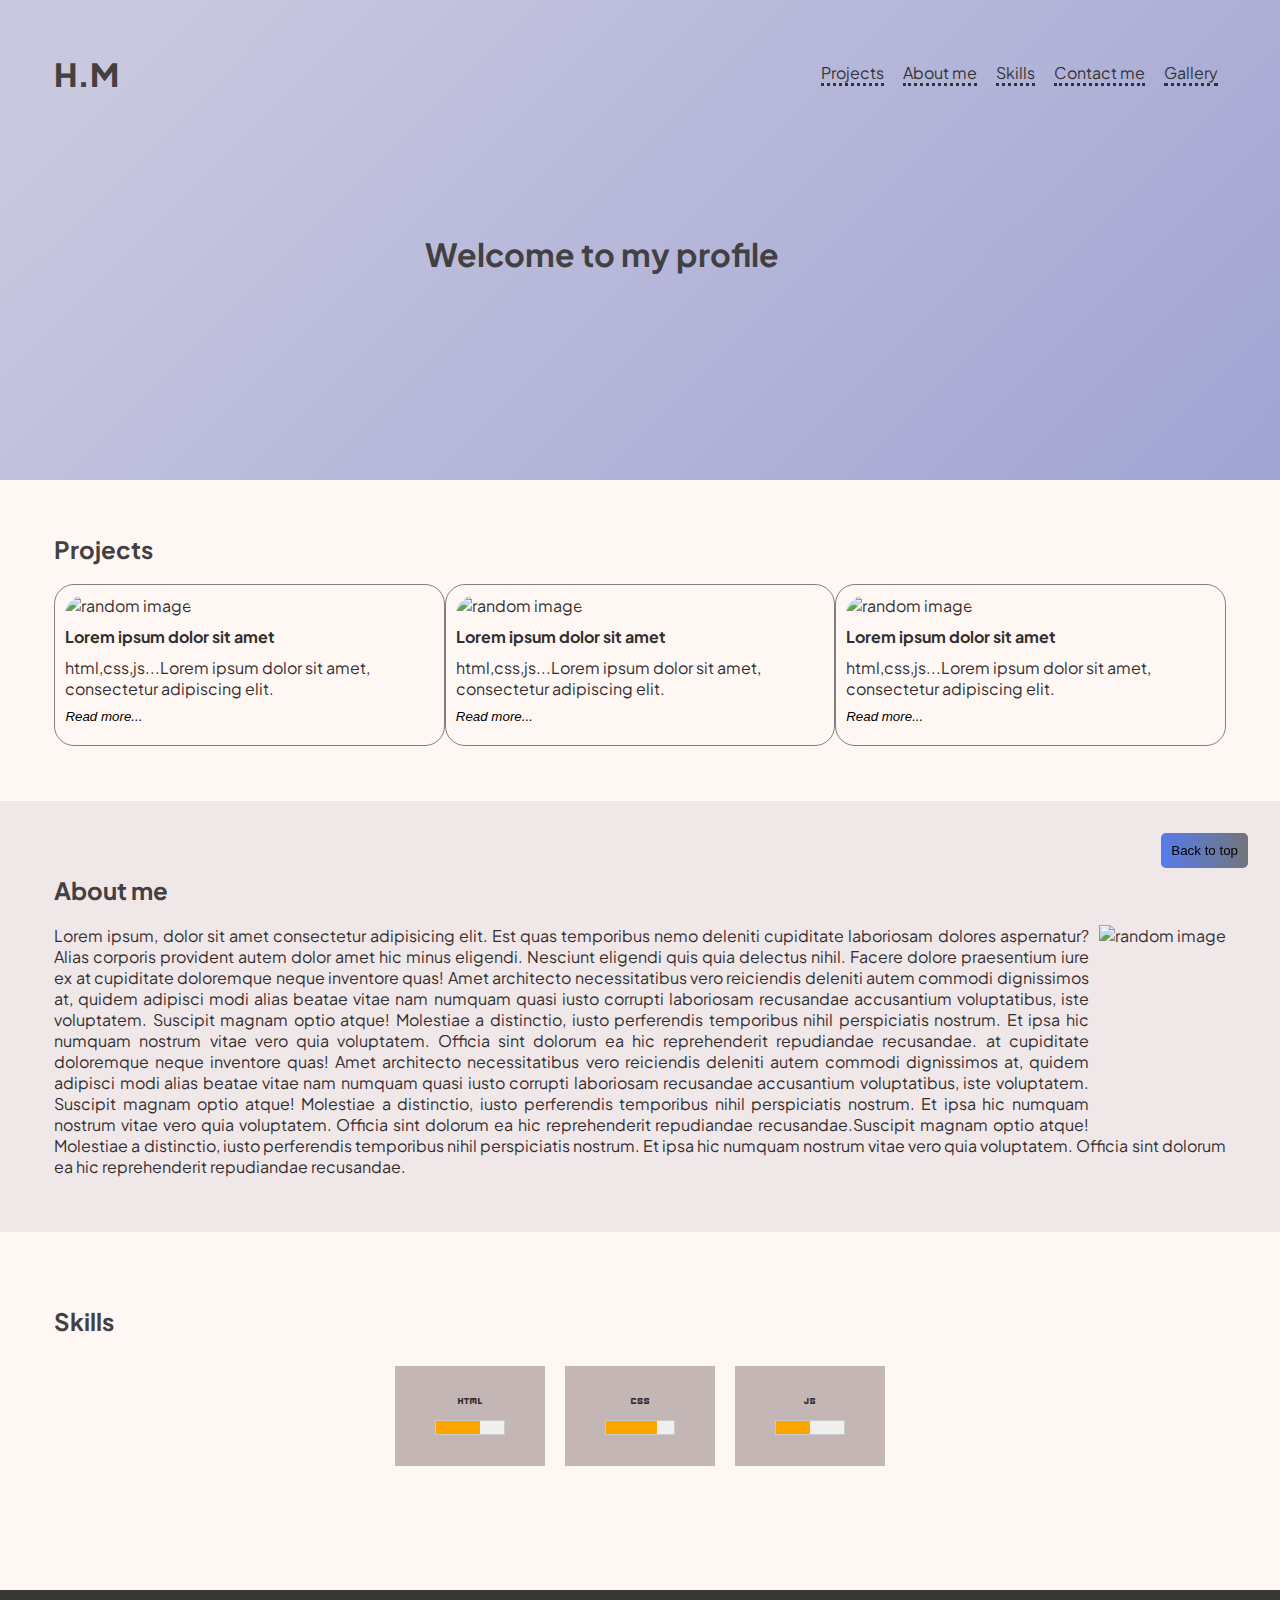
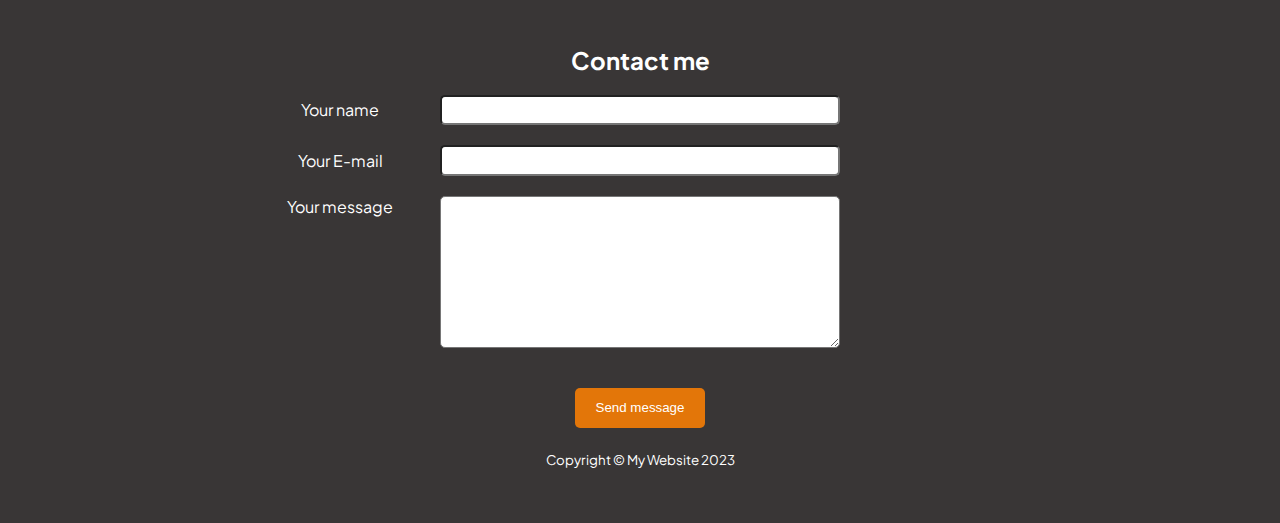
==== index.html @ 690befd4 "portfolio completed" ====
<!DOCTYPE html>
<html lang="zxx">
  <head>
    <meta charset="UTF-8" />
    <meta name="viewport" content="width=device-width, initial-scale=1.0" />
    <title>H.M</title>
    <script
      src="https://kit.fontawesome.com/edcdbce4e1.js"
      crossorigin="anonymous"
    ></script>
    <link
      rel="stylesheet"
      href="https://fonts.googleapis.com/css2?family=Material+Symbols+Outlined:opsz,wght,FILL,GRAD@24,400,0,0"
    />
    <link
      rel="stylesheet"
      href="https://fonts.googleapis.com/css2?family=Material+Symbols+Outlined:opsz,wght,FILL,GRAD@24,400,0,0"
    />

    <link rel="preconnect" href="https://fonts.googleapis.com" />
    <link rel="preconnect" href="https://fonts.gstatic.com" crossorigin />
    <link
      href="https://fonts.googleapis.com/css2?family=Inter:wght@100&family=Lato:wght@300;400&family=Nunito+Sans:ital,opsz,wght@1,6..12,200;1,6..12,700&family=Plus+Jakarta+Sans:wght@300;700;800&family=Roboto+Condensed:wght@300&family=Source+Sans+3:wght@300&family=Work+Sans:wght@100&display=swap"
      rel="stylesheet"
    />
    <link rel="icon" type="image/x-icon" href="v1021-150.jpg" />

    <link rel="stylesheet" href="./style.css" />
  </head>
  <body>
    <main>
      <header>
        <div class="header-divv">
          <h1><strong>H.M</strong></h1>
          <p class="header-par">Welcome to my profile</p>
          <nav>
            <ul class="main-page-ul">
              <li><a href="#projects">Projects</a></li>
              <li><a href="#aboutme">About me</a></li>
              <li><a href="#skills">Skills</a></li>
              <li><a href="#contactme">Contact me</a></li>
              <li><a href="./gallery.html">Gallery</a></li>
            </ul>
          </nav>
          <button class="mobile-menu">
            <span class="material-symbols-outlined"> menu </span>
          </button>
        </div>
      </header>

      <section id="projects">
        <h2>Projects</h2>
        <div class="cards-container">
          <div class="card-one card">
            <img
              src="https://picsum.photos/200/300"
              class="cardImg"
              alt="random image"
            />
            <h4 class="firstPara project-element">
              Lorem ipsum dolor sit amet
            </h4>
            <p class="project-element">
              <span id="dots1">html,css,js...</span>Lorem ipsum dolor sit amet,
              consectetur adipiscing elit.<span id="more1"
                >erisque enim ligula venenatis dolor. Maecenas nisl est,
                ultrices nec congue eget, auctor vitae massa. Fusce luctus
                vestibulum augue ut aliquet.</span
              >
            </p>
            <button
              class="project-element btn"
              onclick="seeMoreLink(1)"
              id="myBtn1"
            >
              <i>Read more...</i>
            </button>
          </div>
          <div class="card-two card">
            <img
              src="https://picsum.photos/200/300"
              class="cardImg"
              alt="random image"
            />
            <h4 class="firstPara project-element">
              Lorem ipsum dolor sit amet
            </h4>
            <p class="project-element">
              <span id="dots2">html,css,js...</span>Lorem ipsum dolor sit amet,
              consectetur adipiscing elit.<span id="more2"
                >erisque enim ligula venenatis dolor. Maecenas nisl est,
                ultrices nec congue eget, auctor vitae massa. Fusce luctus
                vestibulum augue ut aliquet.</span
              >
            </p>
            <button
              class="project-element btn"
              onclick="seeMoreLink(2)"
              id="myBtn2"
            >
              <i>Read more...</i>
            </button>
          </div>
          <div class="card-three card">
            <img
              src="https://picsum.photos/200/300"
              class="cardImg"
              alt="random image"
            />
            <h4 class="firstPara project-element">
              Lorem ipsum dolor sit amet
            </h4>
            <p class="project-element">
              <span id="dots3">html,css,js...</span>Lorem ipsum dolor sit amet,
              consectetur adipiscing elit.<span id="more3"
                >erisque enim ligula venenatis dolor. Maecenas nisl est,
                ultrices nec congue eget, auctor vitae massa. Fusce luctus
                vestibulum augue ut aliquet.</span
              >
            </p>
            <button
              class="project-element btn"
              onclick="seeMoreLink(3)"
              id="myBtn3"
            >
              <i>Read more...</i>
            </button>
          </div>
        </div>
      </section>
      <section id="aboutme">
        <h2 class="titlee">About me</h2>
        <div class="new">
          <img
            src="https://picsum.photos/200/300"
            class="skills-img"
            alt="random image"
          />
          <p class="skills-para">
            Lorem ipsum, dolor sit amet consectetur adipisicing elit. Est quas
            temporibus nemo deleniti cupiditate laboriosam dolores aspernatur?
            Alias corporis provident autem dolor amet hic minus eligendi.
            Nesciunt eligendi quis quia delectus nihil. Facere dolore
            praesentium iure ex at cupiditate doloremque neque inventore quas!
            Amet architecto necessitatibus vero reiciendis deleniti autem
            commodi dignissimos at, quidem adipisci modi alias beatae vitae nam
            numquam quasi iusto corrupti laboriosam recusandae accusantium
            voluptatibus, iste voluptatem. Suscipit magnam optio atque!
            Molestiae a distinctio, iusto perferendis temporibus nihil
            perspiciatis nostrum. Et ipsa hic numquam nostrum vitae vero quia
            voluptatem. Officia sint dolorum ea hic reprehenderit repudiandae
            recusandae. at cupiditate doloremque neque inventore quas! Amet
            architecto necessitatibus vero reiciendis deleniti autem commodi
            dignissimos at, quidem adipisci modi alias beatae vitae nam numquam
            quasi iusto corrupti laboriosam recusandae accusantium voluptatibus,
            iste voluptatem. Suscipit magnam optio atque! Molestiae a
            distinctio, iusto perferendis temporibus nihil perspiciatis nostrum.
            Et ipsa hic numquam nostrum vitae vero quia voluptatem. Officia sint
            dolorum ea hic reprehenderit repudiandae recusandae.Suscipit magnam
            optio atque! Molestiae a distinctio, iusto perferendis temporibus
            nihil perspiciatis nostrum. Et ipsa hic numquam nostrum vitae vero
            quia voluptatem. Officia sint dolorum ea hic reprehenderit
            repudiandae recusandae.
          </p>
        </div>
      </section>
      <section id="skills">
        <h2 class="titlee">Skills</h2>
        <div class="icons-conatiner">
          <div class="icon">
            <i class="fa-brands fa-html5 fa-2x"></i>
            <span class="material-symbols-outlined"> html </span>
            <meter min="0" low="40" high="95" max="100" value="65"></meter>
          </div>
          <div class="icon">
            <i class="fa-brands fa-css3 fa-2x"></i>
            <span class="material-symbols-outlined"> css </span
            ><meter min="0" low="40" high="95" max="100" value="75"></meter>
          </div>
          <div class="icon">
            <i class="fa-brands fa-js fa-2x"></i>
            <span class="material-symbols-outlined"> javascript </span
            ><meter min="0" low="40" high="95" max="100" value="50"></meter>
          </div>
        </div>
      </section>
    </main>
    <footer id="contactme">
      <h2 class="conatct-me-heading">Contact me</h2>
      <form>
        <div class="one">
          <label for="name-text">Your name</label>
          <input type="text" id="name-text" class="input1" />
        </div>
        <div class="one">
          <label for="email-text">Your E-mail</label>
          <input type="email" id="email-text" class="input1" />
        </div>
        <div class="one textarea-div">
          <label for="textarea-text" class="textarea-label">Your message</label>
          <textarea
            name="message"
            id="textarea-text"
            cols="30"
            rows="10"
          ></textarea>
        </div>
        <input type="submit" class="last-button" value="Send message" />
      </form>
      <small class="copyrightpara">Copyright &copy; My Website 2023</small>
      <button id="back-to-top" class="back-top">Back to top</button>
    </footer>
    <script src="main.js"></script>
  </body>
</html>
---- style.css ----
* {
  margin: 0;
  padding: 0;
  box-sizing: border-box;
}

html {
  scroll-behavior: smooth;
}

body {
  /* position: relative; */
  color: #332e2e;
  font-family: "Plus Jakarta Sans", sans-serif;
  height: 100vh;
  background-color: #fff7f3;
}

/* h2 { 
  font-family: "Inter", sans-serif;
  font-family: "Lato", sans-serif;
  font-family: "Nunito Sans", sans-serif;
  font-family: "Plus Jakarta Sans", sans-serif;
  font-family: "Roboto Condensed", sans-serif;
  font-family: "Source Sans 3", sans-serif;
  font-family: "Work Sans", sans-serif;
}*/

section {
  scroll-margin-top: 75px;
}

header {
  padding: 3.4rem;
  height: 30rem;
}

section,
footer {
  padding: 3.4rem;
}

/*header*/
header {
  /* margin: auto;
  font-family: -apple-system, BlinkMacSystemFont, sans-serif;
  overflow: auto; */
  background: linear-gradient(
    315deg,
    rgb(62, 65, 215) 3%,
    rgba(60, 132, 206, 1) 38%,
    rgb(136, 140, 202) 68%,
    rgb(200, 200, 224) 98%
  );
  animation: gradient 15s ease infinite;
  background-size: 400% 400%;
  background-attachment: fixed;
}

@keyframes gradient {
  0% {
    background-position: 0% 0%;
  }
  50% {
    background-position: 100% 100%;
  }
  100% {
    background-position: 0% 0%;
  }
}

.wave {
  background: rgb(255 255 255 / 25%);
  border-radius: 1000% 1000% 0 0;
  position: fixed;
  width: 200%;
  height: 12em;
  animation: wave 10s -3s linear infinite;
  transform: translate3d(0, 0, 0);
  opacity: 0.8;
  bottom: 0;
  left: 0;
  z-index: -1;
}

.wave:nth-of-type(2) {
  bottom: -1.25em;
  animation: wave 18s linear reverse infinite;
  opacity: 0.8;
}

.wave:nth-of-type(3) {
  bottom: -2.5em;
  animation: wave 20s -1s reverse infinite;
  opacity: 0.9;
}

@keyframes wave {
  2% {
    transform: translateX(1);
  }

  25% {
    transform: translateX(-25%);
  }

  50% {
    transform: translateX(-50%);
  }

  75% {
    transform: translateX(-25%);
  }

  100% {
    transform: translateX(1);
  }
}

/* header {
  display: flex;
  justify-content: space-between;
  align-items: flex-start;
  background-image: linear-gradient(
    to right,
    rgb(156, 159, 223),
    rgb(170, 170, 177)
  );
} */

.header-divv {
  display: flex;
  justify-content: space-between;
  align-items: flex-start;
  height: 400px;
}

.mobile-menu {
  display: none;
  background-color: transparent;
  border: none;
}

li {
  display: inline-block;
  list-style: none;
  padding: 0.5rem;
}

.header-par {
  align-self: center;
  font-size: 2rem;
  font-weight: bolder;
  padding-left: 17rem;
  color: rgb(66, 64, 64);
}

h1 {
  font-weight: bold;
  color: rgb(66, 64, 64);
}
/* projects section */
#more1,
#more2,
#more3 {
  display: none;
}

.cards-container {
  display: flex;
  justify-content: space-around;
}

.cardImg {
  height: 200px;
  width: 100%;
  border-top-left-radius: 20px;
  border-top-right-radius: 20px;
}

.card {
  height: 100%;
  border: 1px solid gray;
  padding: 10px;
  width: 400px;
  padding-bottom: 20px;
  border-radius: 20px;
}
.card:hover {
  transform: scale(1.025);
}

.project-element {
  padding-top: 10px;
}

h2 {
  margin-bottom: 1.25rem;
  color: rgb(66, 64, 64);
}

a {
  color: #333;
  border-bottom: dotted;
  text-decoration: none;
}

li:hover {
  background-color: #e3fff8;
}

.btn {
  background-color: transparent;
  border: none;
}

/*about me*/
#aboutme {
  background-color: rgb(240, 231, 233);
  display: flow-root;
  clear: none;
}

.skills-img {
  float: right;
  height: 11.875rem;
  padding-left: 0.625rem;
}

.skills-para {
  text-align: justify;
}

/*skills*/
.icons-conatiner {
  display: flex;
  justify-content: center;
  margin-top: 10px;
}
.titlee {
  margin-top: 1.25rem;
}

.icon {
  height: 100px;
  width: 150px;
  background-color: rgb(197, 182, 182);
  margin: 0.625rem;
  margin-bottom: 70px;
  display: flex;
  flex-direction: column;
  justify-content: center;
  align-items: center;
}

meter {
  width: 70px;
  height: 30px;
  /* z-index: 3; */
}

meter::-webkit-meter-optimum-value {
  background-color: orange;
}

meter::-webkit-meter-bar {
  border-radius: 0;
}

/* footer */

footer {
  text-align: center;
  background-color: rgb(57, 54, 54);
  color: white;
}

/*.div-of-input-area-div {
  width: 100%;
  background-color: rgb(57, 54, 54);
}*/

.input-area-main-div {
  display: flex;
  flex-direction: column;
  align-items: center;
  justify-content: center;
  margin-top: 0rem 3.75rem;
}

label {
  display: inline-block;
  width: 12.5rem;
}

.input1,
textarea {
  width: 25rem;
  border-radius: 5px;
}

input {
  height: 1.9rem;
}

.conatct-me-heading {
  color: white;
}

.one {
  display: flex;
  align-items: center;
  justify-content: center;
  margin-bottom: 1.25rem;
  margin-right: 12.5rem;
}

.textarea-label {
  align-self: flex-start;
}

.last-button {
  margin-top: 1.25rem;
  padding: 0.625rem;
  margin-bottom: 20px;
  border: none;
  border-radius: 5px;
  background-color: rgb(227, 118, 9);
  color: white;
  width: 130px;
  height: 40px;
}

#back-to-top {
  position: fixed;
  bottom: 2rem;
  right: 2rem;
  padding: 10px;
  border: none;
  border-radius: 5px;
  background-image: linear-gradient(
    to right,
    rgb(88, 123, 237),
    rgb(115, 117, 123)
  );
}

input[type="email"]:invalid {
  border: 2px solid rgb(255, 0, 30);
}

/* gallery page */
.gallery-header-div {
  display: flex;
  justify-content: space-between;
  padding-left: 5.3rem;
  padding-right: 10rem;
  padding-top: 3%;
}

.gallery-div {
  display: grid;
  grid-template-columns:
    minmax(50px, 280px) minmax(50px, 280px)
    minmax(80px, 380px) minmax(80px, 380px);
  grid-template-rows: 190px 190px 90px 90px 90px;
  grid-gap: 2px;
  max-width: 1200px;
  margin-bottom: 10%;
  margin-top: 3%;
  margin-left: 5%;
}

.item-img-one {
  grid-column: 1 / span 2;
  grid-row: 1 / span 2;
  background-image: url("/images/bird-2295436_1280.jpg");
  background-size: 100% 100%;
}

.item-img-two {
  background-image: url("./images/butterfly-1390165.jpg");
  background-size: 100% 100%;
}

.item-img-three {
  grid-column: 4;
  grid-row: 1 / 4;
  background-image: url("./images/cupcake-8215179_1280.jpg");
  background-size: 100% 100%;
}

.item-img-four {
  background-image: url("./images/flower-100263_1280.jpg");
  background-size: 100% 100%;
}

.item-img-five {
  background-image: url("./images/leaves-8222919_1280.jpg");
  background-size: 100% 100%;
}

.item-img-six {
  background-image: url("./images/soap-bubble-824558_1280.jpg");
  background-size: 100% 100%;
}

.item-img-seven {
  grid-column: 2/4;
  grid-row: 3/6;
  background-image: url("./images/tree-736877_1280.jpg");
  background-size: 100% 100%;
}

.item-img-eight {
  grid-column: 4;
  grid-row: 4/6;
  background-image: url("./images/trees-7882545_1280.jpg");
  background-size: 100% 100%;
}

.item-img-nine {
  background-image: url("./images/woman-8180638_1280.jpg");
  background-size: 100% 100%;
}

@media (max-width: 867px) {
  nav ul {
    display: none;
  }

  .mobile-menu {
    display: block;
  }

  .header-par {
    font-size: 1.5rem;
    padding-left: 0;
    padding-top: 0;
    display: none;
  }

  header {
    background-color: #ffd3f3;
    height: 100px;
    position: sticky;
    top: 0;
    z-index: 3;
  }

  .main-page-ul.responsive {
    display: block;
    background-color: rgb(241, 232, 232);
    position: absolute;
    left: 0;
    top: 100px;
    width: 100%;
  }

  .main-page-ul.responsive li {
    display: block;
    margin: 1rem;
  }

  .cards-container {
    flex-wrap: wrap;
  }

  .card {
    margin-bottom: 20px;
  }

  form {
    display: flex;
    flex-direction: column;
    align-items: center;
  }

  label {
    width: 7rem;
    margin-left: 100px;
  }

  .input1,
  textarea {
    width: 15rem;
  }

  .last-button {
    margin-left: 30px;
  }

  small {
    margin-left: 30px;
  }

  /* gallery  */
  .gallery-div {
    margin-right: 5%;
  }

  .gallery-ul {
    display: block;
    display: flex;
    flex-direction: column;
  }

  .gallery-header-div {
    display: flex;
    justify-content: space-between;
    padding-left: 2rem;
    padding-right: 1rem;
    padding-top: 3%;
  }
}

@media (max-width: 1250px) and (min-width: 867px) {
  .main-page-ul {
    display: flex;
    flex-direction: column;
  }

  .header-par {
    padding-left: 2rem;
    padding-right: 2rem;
  }

  .gallery-div {
    margin-right: 5%;
  }
}

@media (max-width: 400px) {
  #textarea-text,
  #email-text,
  #name-text {
    width: 10rem;
  }
}

/* gallery page media queary */

/* @media (max-width: 820px) { 
  .gallery-div {
    display: grid;
    grid-template-columns: repeat(2, 1fr);
    grid-template-rows: 100px 100px 50px 50px 50px;
    grid-gap: 0.5rem;
  }
  .item-img-one {
    background-image: url("/images/bird-2295436_1280.jpg");
    background-size: 100% 100%;
  }

  .item-img-two {
    background-image: url("./images/butterfly-1390165.jpg");
    background-size: 100% 100%;
  }

  .item-img-three {
    background-image: url("./images/cupcake-8215179_1280.jpg");
    background-size: 100% 100%;
  }

  .item-img-four {
    background-image: url("./images/flower-100263_1280.jpg");
    background-size: 100% 100%;
  }

  .item-img-five {
    background-image: url("./images/leaves-8222919_1280.jpg");
    background-size: 100% 100%;
  }

  .item-img-six {
    background-image: url("./images/soap-bubble-824558_1280.jpg");
    background-size: 100% 100%;
  }

  .item-img-seven {
    background-image: url("./images/tree-736877_1280.jpg");
    background-size: 100% 100%;
  }

  .item-img-eight {
    background-image: url("./images/trees-7882545_1280.jpg");
    background-size: 100% 100%;
  }

  .item-img-nine {
    background-image: url("./images/woman-8180638_1280.jpg");
    background-size: 100% 100%;
  }
}*/
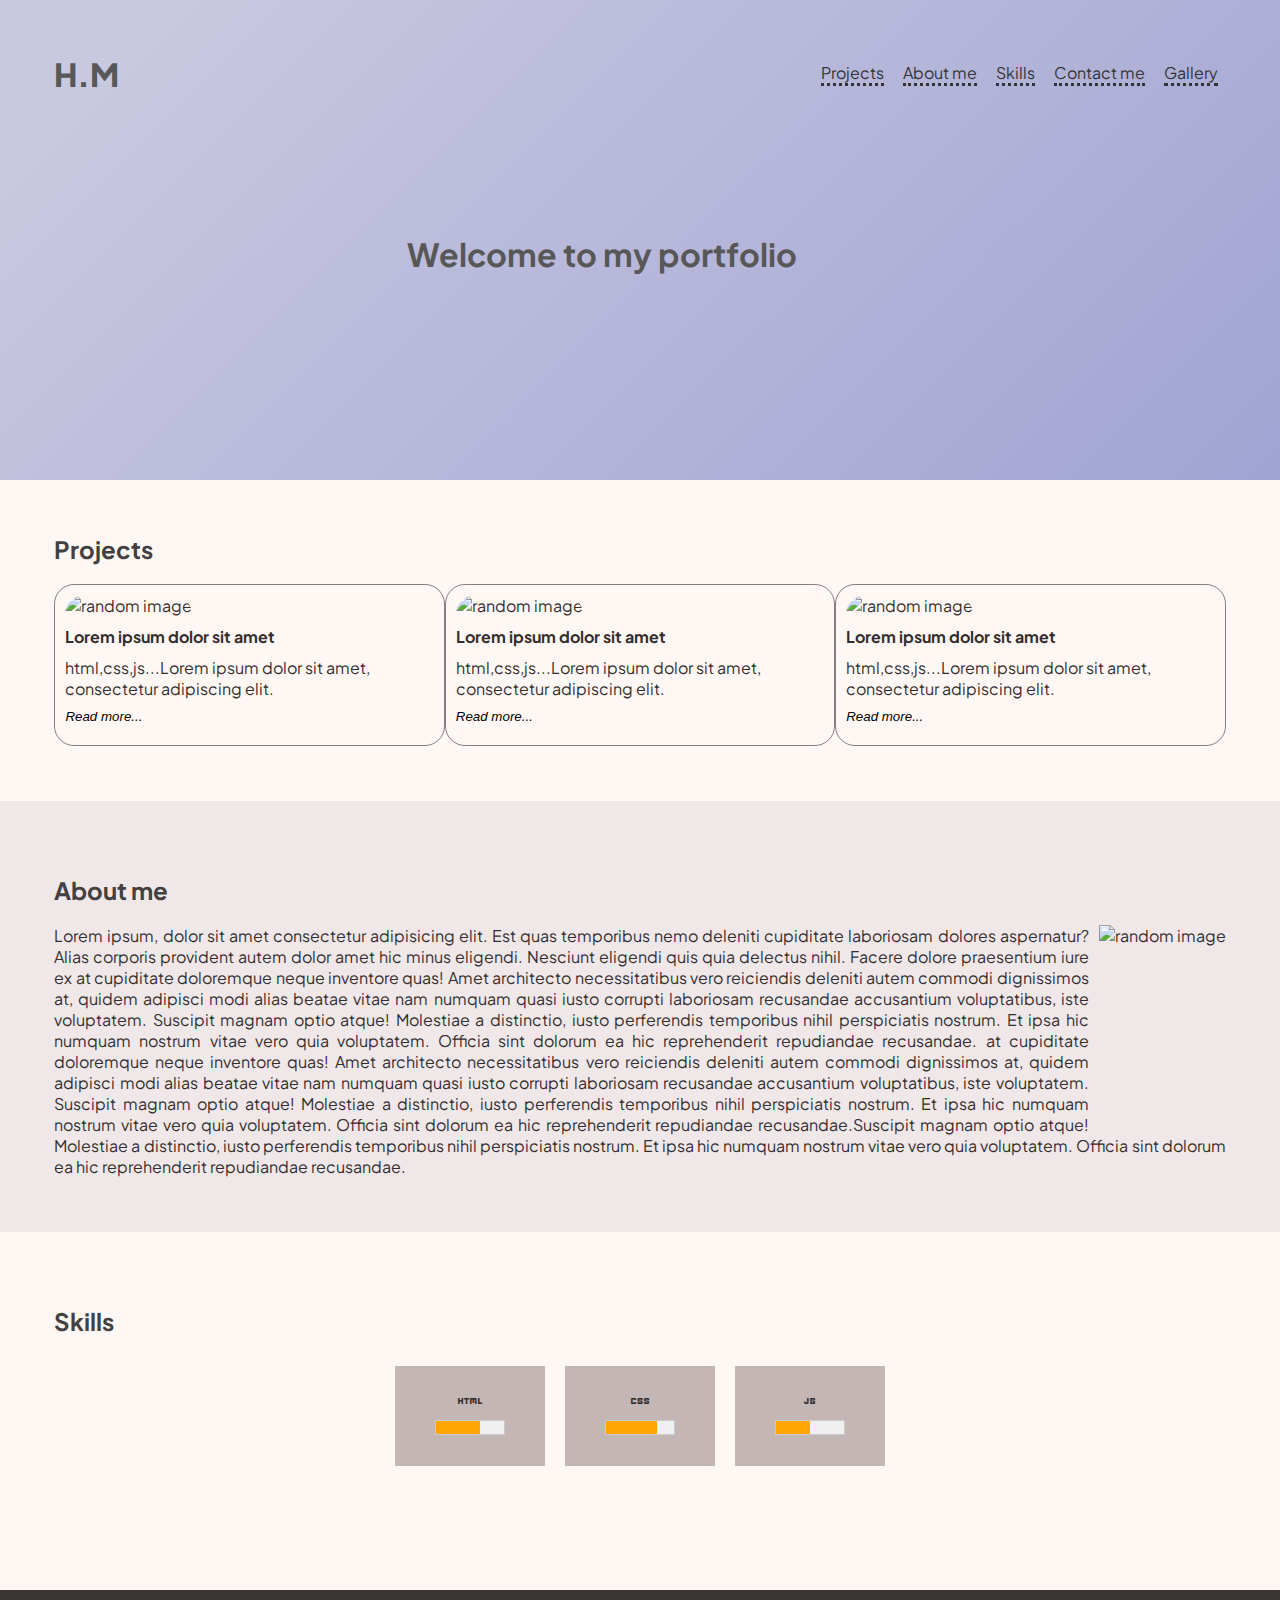
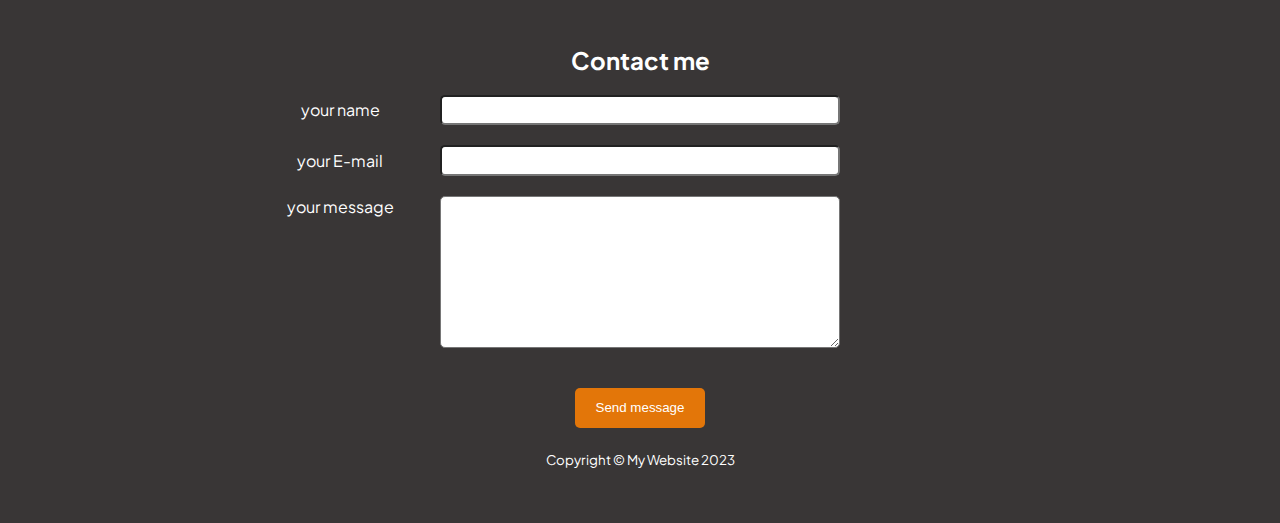
==== commit 8cd1ade4: "new update" ====
--- a/index.html
+++ b/index.html
@@ -32,7 +32,7 @@
       <header>
         <div class="header-divv">
           <h1><strong>H.M</strong></h1>
-          <p class="header-par">Welcome to my profile</p>
+          <p class="header-par">Welcome to my portfolio</p>
           <nav>
             <ul class="main-page-ul">
               <li><a href="#projects">Projects</a></li>
@@ -189,15 +189,15 @@
       <h2 class="conatct-me-heading">Contact me</h2>
       <form>
         <div class="one">
-          <label for="name-text">Your name</label>
+          <label for="name-text">your name</label>
           <input type="text" id="name-text" class="input1" />
         </div>
         <div class="one">
-          <label for="email-text">Your E-mail</label>
+          <label for="email-text">your E-mail</label>
           <input type="email" id="email-text" class="input1" />
         </div>
         <div class="one textarea-div">
-          <label for="textarea-text" class="textarea-label">Your message</label>
+          <label for="textarea-text" class="textarea-label">your message</label>
           <textarea
             name="message"
             id="textarea-text"
--- a/style.css
+++ b/style.css
@@ -15,16 +15,6 @@
   height: 100vh;
   background-color: #fff7f3;
 }
-
-/* h2 { 
-  font-family: "Inter", sans-serif;
-  font-family: "Lato", sans-serif;
-  font-family: "Nunito Sans", sans-serif;
-  font-family: "Plus Jakarta Sans", sans-serif;
-  font-family: "Roboto Condensed", sans-serif;
-  font-family: "Source Sans 3", sans-serif;
-  font-family: "Work Sans", sans-serif;
-}*/
 
 section {
   scroll-margin-top: 75px;
@@ -47,8 +37,8 @@
   overflow: auto; */
   background: linear-gradient(
     315deg,
-    rgb(62, 65, 215) 3%,
-    rgba(60, 132, 206, 1) 38%,
+    rgb(125, 125, 126) 3%,
+    rgb(193, 193, 194) 38%,
     rgb(136, 140, 202) 68%,
     rgb(200, 200, 224) 98%
   );
@@ -152,12 +142,12 @@
   font-size: 2rem;
   font-weight: bolder;
   padding-left: 17rem;
-  color: rgb(66, 64, 64);
+  color: rgb(88, 87, 87);
 }
 
 h1 {
   font-weight: bold;
-  color: rgb(66, 64, 64);
+  color: rgb(88, 88, 88);
 }
 /* projects section */
 #more1,
@@ -206,7 +196,7 @@
 }
 
 li:hover {
-  background-color: #e3fff8;
+  background-color: #f9f9f9;
 }
 
 .btn {
@@ -340,9 +330,11 @@
   border-radius: 5px;
   background-image: linear-gradient(
     to right,
-    rgb(88, 123, 237),
-    rgb(115, 117, 123)
+    rgb(211, 213, 218),
+    rgb(169, 170, 172)
   );
+  display: none;
+  font: inherit;
 }
 
 input[type="email"]:invalid {
@@ -353,8 +345,8 @@
 .gallery-header-div {
   display: flex;
   justify-content: space-between;
-  padding-left: 5.3rem;
-  padding-right: 10rem;
+  padding-left: 8rem;
+  padding-right: 8rem;
   padding-top: 3%;
 }
 
@@ -368,7 +360,7 @@
   max-width: 1200px;
   margin-bottom: 10%;
   margin-top: 3%;
-  margin-left: 5%;
+  margin-left: 8%;
 }
 
 .item-img-one {
@@ -512,6 +504,10 @@
     padding-right: 1rem;
     padding-top: 3%;
   }
+
+  .gallery-header-div h1 {
+    margin-top: 70px;
+  }
 }
 
 @media (max-width: 1250px) and (min-width: 867px) {
@@ -537,58 +533,3 @@
     width: 10rem;
   }
 }
-
-/* gallery page media queary */
-
-/* @media (max-width: 820px) { 
-  .gallery-div {
-    display: grid;
-    grid-template-columns: repeat(2, 1fr);
-    grid-template-rows: 100px 100px 50px 50px 50px;
-    grid-gap: 0.5rem;
-  }
-  .item-img-one {
-    background-image: url("/images/bird-2295436_1280.jpg");
-    background-size: 100% 100%;
-  }
-
-  .item-img-two {
-    background-image: url("./images/butterfly-1390165.jpg");
-    background-size: 100% 100%;
-  }
-
-  .item-img-three {
-    background-image: url("./images/cupcake-8215179_1280.jpg");
-    background-size: 100% 100%;
-  }
-
-  .item-img-four {
-    background-image: url("./images/flower-100263_1280.jpg");
-    background-size: 100% 100%;
-  }
-
-  .item-img-five {
-    background-image: url("./images/leaves-8222919_1280.jpg");
-    background-size: 100% 100%;
-  }
-
-  .item-img-six {
-    background-image: url("./images/soap-bubble-824558_1280.jpg");
-    background-size: 100% 100%;
-  }
-
-  .item-img-seven {
-    background-image: url("./images/tree-736877_1280.jpg");
-    background-size: 100% 100%;
-  }
-
-  .item-img-eight {
-    background-image: url("./images/trees-7882545_1280.jpg");
-    background-size: 100% 100%;
-  }
-
-  .item-img-nine {
-    background-image: url("./images/woman-8180638_1280.jpg");
-    background-size: 100% 100%;
-  }
-}*/
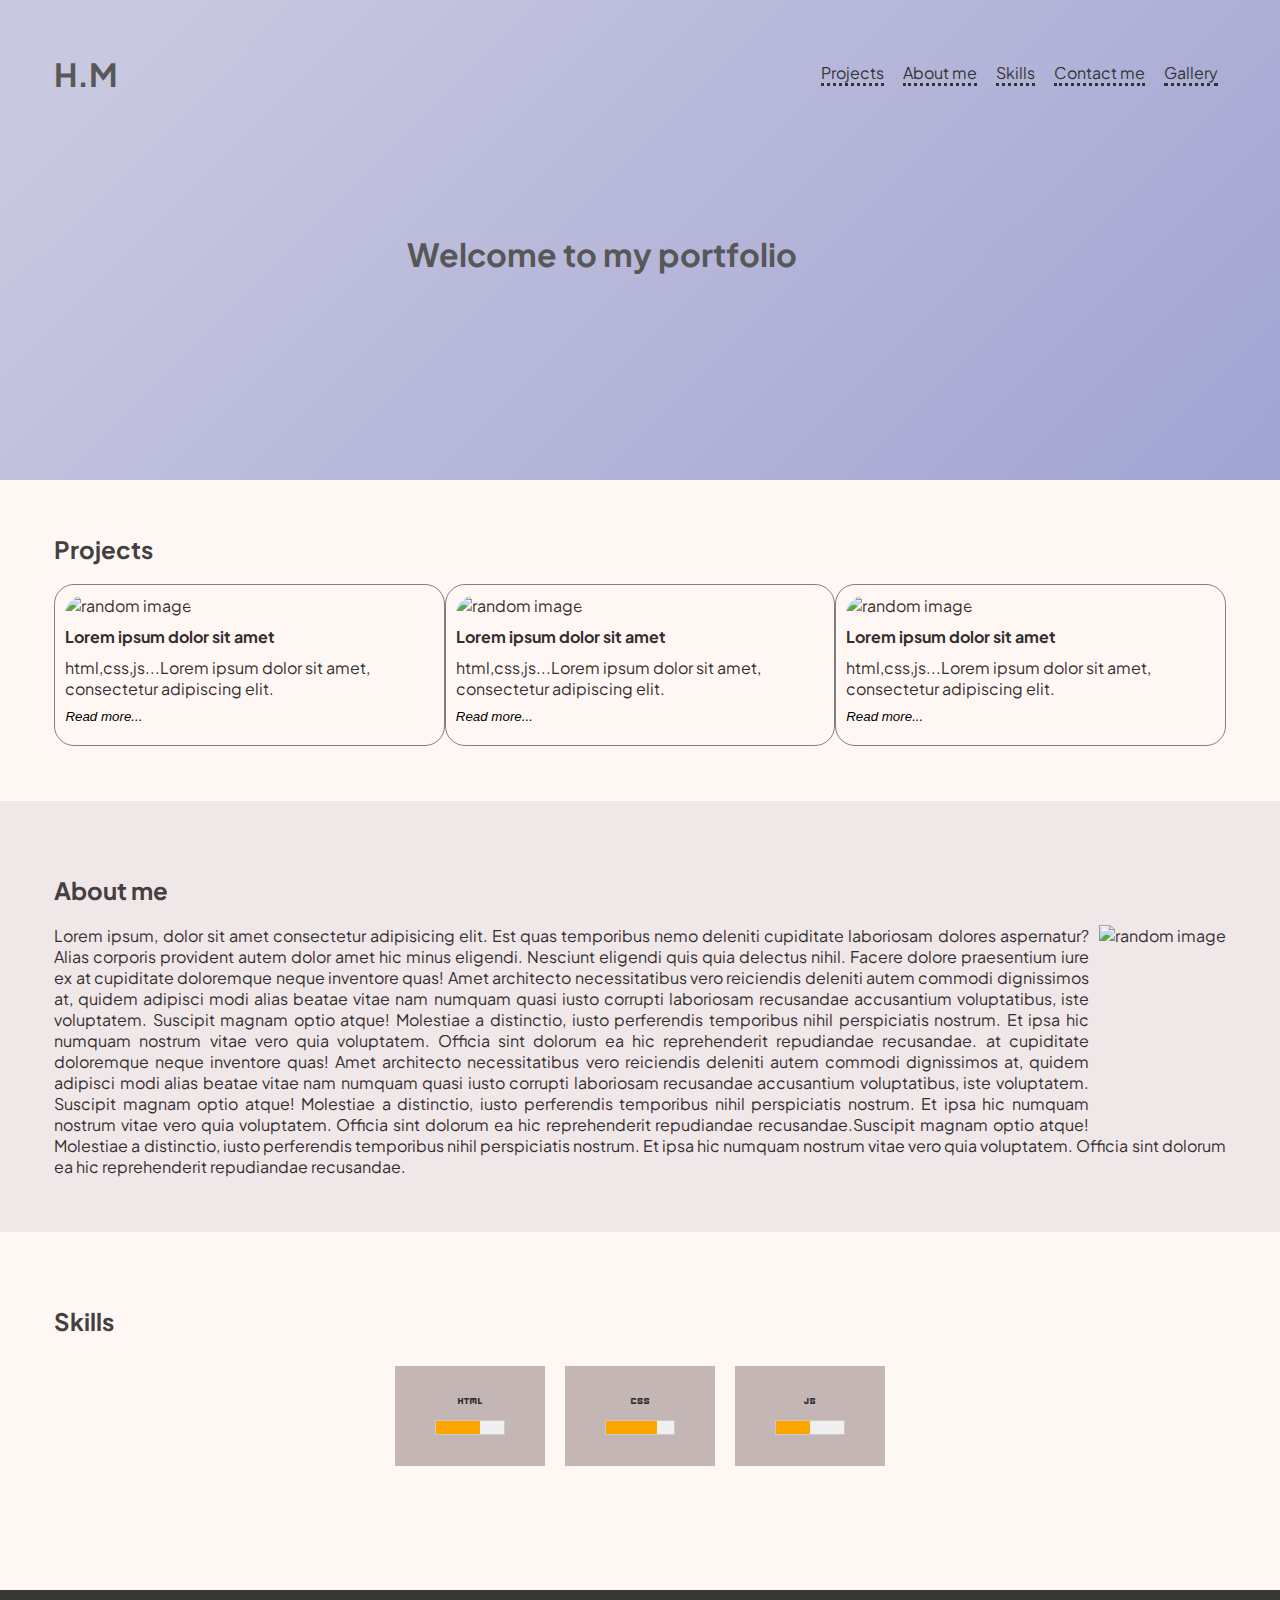
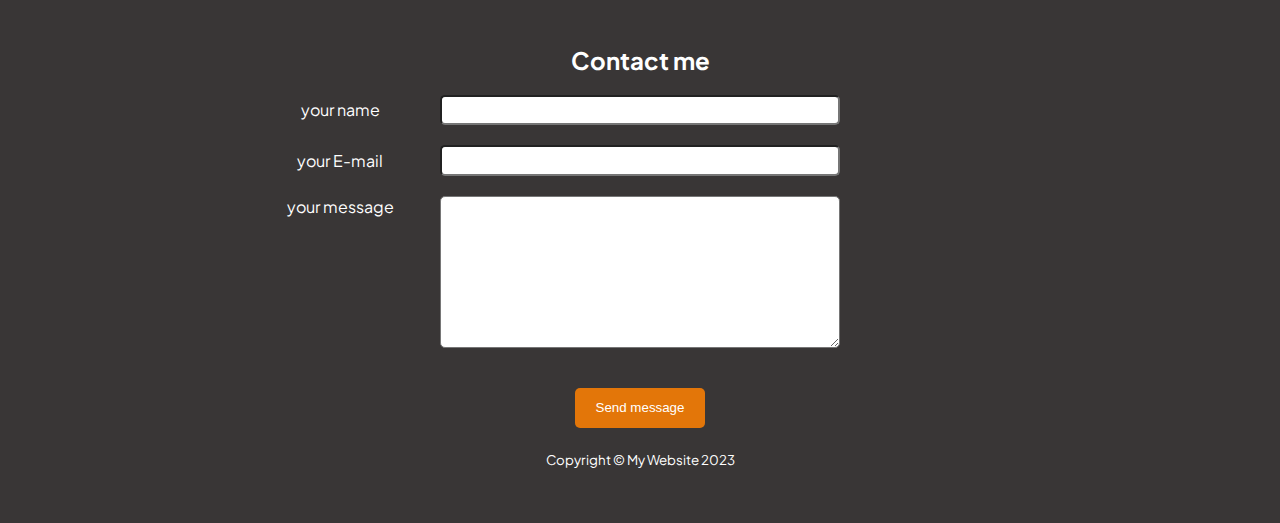
==== commit 767016be: "new update" ====
--- a/index.html
+++ b/index.html
@@ -29,9 +29,9 @@
   </head>
   <body>
     <main>
-      <header>
+      <header class="index-header">
         <div class="header-divv">
-          <h1><strong>H.M</strong></h1>
+          <h1>H.M</h1>
           <p class="header-par">Welcome to my portfolio</p>
           <nav>
             <ul class="main-page-ul">
--- a/style.css
+++ b/style.css
@@ -176,6 +176,7 @@
   padding-bottom: 20px;
   border-radius: 20px;
 }
+
 .card:hover {
   transform: scale(1.025);
 }
@@ -366,13 +367,15 @@
 .item-img-one {
   grid-column: 1 / span 2;
   grid-row: 1 / span 2;
-  background-image: url("/images/bird-2295436_1280.jpg");
-  background-size: 100% 100%;
+  background-image: url("https://picsum.photos/200/300");
+  background-size: 100% 100%;
+  object-fit: fill;
 }
 
 .item-img-two {
   background-image: url("./images/butterfly-1390165.jpg");
   background-size: 100% 100%;
+  object-fit: fill;
 }
 
 .item-img-three {
@@ -380,21 +383,25 @@
   grid-row: 1 / 4;
   background-image: url("./images/cupcake-8215179_1280.jpg");
   background-size: 100% 100%;
+  object-fit: fill;
 }
 
 .item-img-four {
   background-image: url("./images/flower-100263_1280.jpg");
   background-size: 100% 100%;
+  object-fit: fill;
 }
 
 .item-img-five {
   background-image: url("./images/leaves-8222919_1280.jpg");
   background-size: 100% 100%;
+  object-fit: fill;
 }
 
 .item-img-six {
   background-image: url("./images/soap-bubble-824558_1280.jpg");
   background-size: 100% 100%;
+  object-fit: fill;
 }
 
 .item-img-seven {
@@ -402,6 +409,7 @@
   grid-row: 3/6;
   background-image: url("./images/tree-736877_1280.jpg");
   background-size: 100% 100%;
+  object-fit: fill;
 }
 
 .item-img-eight {
@@ -409,11 +417,18 @@
   grid-row: 4/6;
   background-image: url("./images/trees-7882545_1280.jpg");
   background-size: 100% 100%;
+  object-fit: fill;
 }
 
 .item-img-nine {
   background-image: url("./images/woman-8180638_1280.jpg");
   background-size: 100% 100%;
+  object-fit: fill;
+}
+
+.gallery-header-div {
+  display: flex;
+  justify-content: space-between;
 }
 
 @media (max-width: 867px) {
@@ -432,12 +447,18 @@
     display: none;
   }
 
-  header {
-    background-color: #ffd3f3;
+  header,
+  .gallery-header-div {
+    background-color: rgb(241, 232, 232);
     height: 100px;
     position: sticky;
     top: 0;
     z-index: 3;
+  }
+
+  .gallery-header-div {
+    padding-left: 10rem;
+    padding-right: 10rem;
   }
 
   .main-page-ul.responsive {
@@ -505,8 +526,8 @@
     padding-top: 3%;
   }
 
-  .gallery-header-div h1 {
-    margin-top: 70px;
+  .logo-gallery {
+    margin-top: 20px;
   }
 }
 
